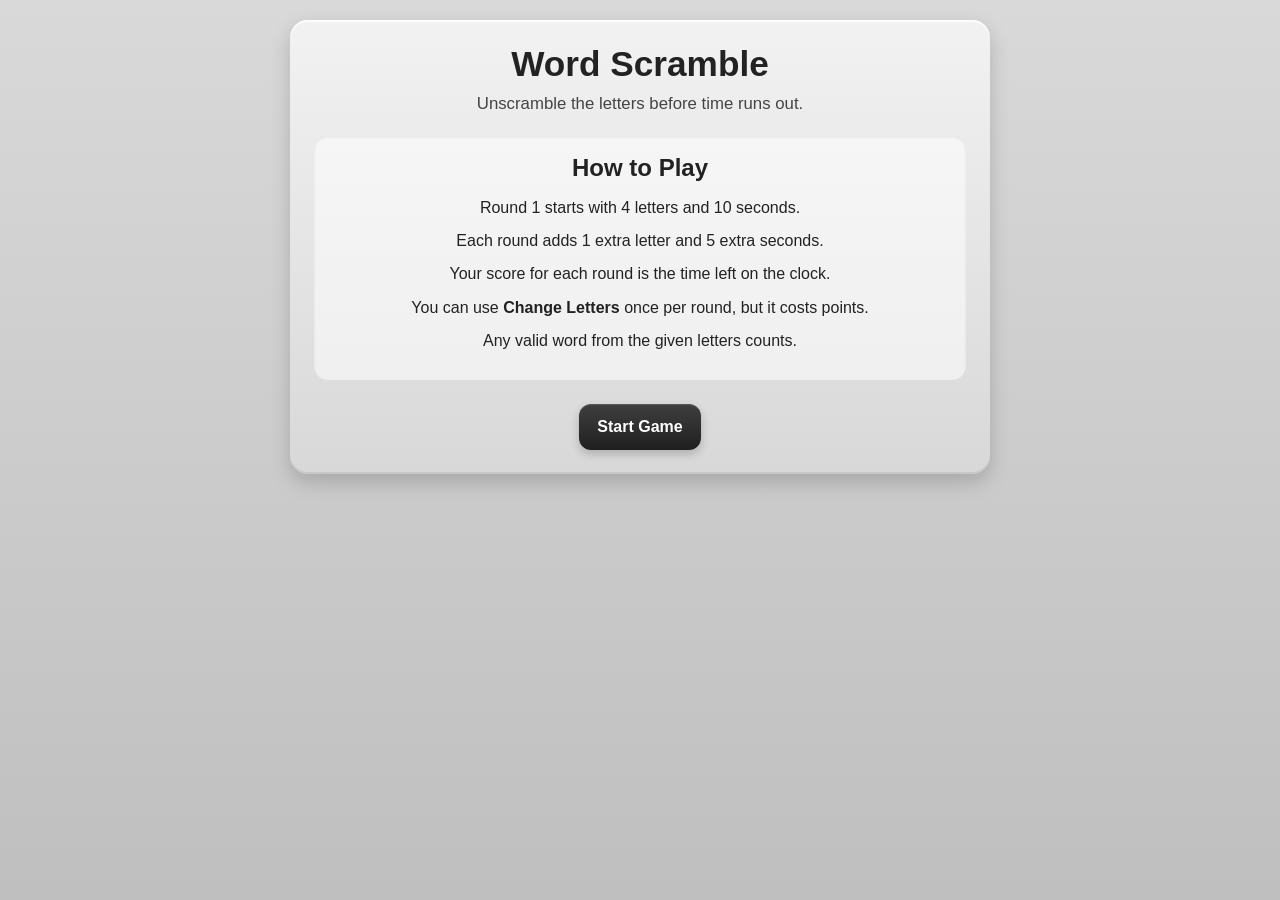
==== index.html @ ebeae41c "Add files via upload" ====
<!DOCTYPE html>
<html lang="en">
<head>
  <meta charset="UTF-8" />
  <meta name="viewport" content="width=device-width, initial-scale=1.0, maximum-scale=1.0, user-scalable=no" />
  <title>Word Scramble – RobTechUK</title>
  <link rel="stylesheet" href="style.css" />
</head>
<body>
  <div class="game-wrapper">

    <!-- START SCREEN -->
    <section id="start-screen" class="screen card">
      <h1>Word Scramble</h1>
      <p class="subtitle">Unscramble the letters before time runs out.</p>

      <div class="rules-box">
        <h2>How to Play</h2>
        <p>Round 1 starts with 4 letters and 10 seconds.</p>
        <p>Each round adds 1 extra letter and 5 extra seconds.</p>
        <p>Your score for each round is the time left on the clock.</p>
        <p>You can use <strong>Change Letters</strong> once per round, but it costs points.</p>
        <p>Any valid word from the given letters counts.</p>
      </div>

      <button id="start-btn" class="main-btn">Start Game</button>
    </section>

    <!-- GAME SCREEN -->
    <section id="game-screen" class="screen card" style="display:none;">
      <div class="top-bar">
        <div class="hud-box" id="round">Round 1 of 7</div>
        <div class="hud-box">Time: <span id="timer">10</span></div>
        <div class="hud-box">Score: <span id="total-score">0</span></div>
      </div>

      <div id="scramble-display" class="scramble-display"></div>

      <div class="input-area">
        <input
          type="text"
          id="answer-input"
          placeholder="Type your answer"
          autocomplete="off"
          autocapitalize="characters"
          spellcheck="false"
        />
      </div>

      <div class="button-row">
        <button id="submit-btn" class="main-btn">Submit</button>
        <button id="change-btn" class="change-btn available">Change Letters (-1 point)</button>
      </div>

      <p id="message" class="message"></p>
    </section>

    <!-- RECAP SCREEN -->
    <section id="recap-screen" class="screen card" style="display:none;">
      <h2 id="recap-title">Round Complete</h2>
      <div id="recap-text" class="recap-text"></div>
      <div id="countdown-text" class="countdown-text"></div>
    </section>

    <!-- END SCREEN -->
    <section id="end-screen" class="screen card" style="display:none;">
      <h2>Game Over</h2>
      <p class="final-score-line">Final Score: <span id="final-score">0</span></p>
      <p id="final-summary" class="final-summary"></p>
      <button id="play-again-btn" class="main-btn">Play Again</button>
    </section>

  </div>

  <script src="game.js"></script>
</body>
</html>
---- style.css ----
* {
  box-sizing: border-box;
  -webkit-tap-highlight-color: transparent;
}

html, body {
  margin: 0;
  padding: 0;
  min-height: 100%;
  font-family: Arial, sans-serif;
}

body {
  background: linear-gradient(180deg, #d9d9d9 0%, #bfbfbf 100%);
  color: #222;
  display: flex;
  justify-content: center;
  align-items: center;
  padding: 20px;
}

.game-wrapper {
  width: 100%;
  max-width: 700px;
}

.screen {
  width: 100%;
}

.card {
  background: linear-gradient(180deg, #f2f2f2 0%, #d8d8d8 100%);
  border-radius: 18px;
  padding: 24px;
  box-shadow:
    0 8px 20px rgba(0, 0, 0, 0.18),
    inset 0 2px 0 rgba(255, 255, 255, 0.8),
    inset 0 -2px 0 rgba(0, 0, 0, 0.08);
  text-align: center;
}

h1 {
  margin-top: 0;
  margin-bottom: 10px;
  font-size: 2.2rem;
}

h2 {
  margin-top: 0;
  margin-bottom: 14px;
}

.subtitle {
  margin-top: 0;
  margin-bottom: 22px;
  font-size: 1.05rem;
  color: #444;
}

.rules-box {
  background: rgba(255, 255, 255, 0.55);
  border-radius: 14px;
  padding: 18px;
  margin-bottom: 24px;
  box-shadow: inset 0 1px 3px rgba(0, 0, 0, 0.08);
}

.rules-box p {
  margin: 10px 0;
  line-height: 1.45;
}

.top-bar {
  display: grid;
  grid-template-columns: repeat(3, 1fr);
  gap: 10px;
  margin-bottom: 24px;
}

.hud-box {
  background: linear-gradient(180deg, #efefef 0%, #cfcfcf 100%);
  border-radius: 12px;
  padding: 12px 10px;
  font-weight: bold;
  box-shadow:
    inset 0 2px 0 rgba(255, 255, 255, 0.8),
    inset 0 -2px 0 rgba(0, 0, 0, 0.08),
    0 3px 8px rgba(0, 0, 0, 0.1);
}

.scramble-display {
  display: flex;
  justify-content: center;
  flex-wrap: wrap;
  gap: 12px;
  min-height: 92px;
  margin-bottom: 24px;
}

.letter-tile {
  width: 62px;
  height: 62px;
  border-radius: 12px;
  background: linear-gradient(180deg, #f4f4f4 0%, #bdbdbd 100%);
  color: #222;
  display: flex;
  justify-content: center;
  align-items: center;
  font-size: 1.7rem;
  font-weight: bold;
  box-shadow:
    0 4px 10px rgba(0, 0, 0, 0.18),
    inset 0 2px 0 rgba(255, 255, 255, 0.85),
    inset 0 -3px 0 rgba(0, 0, 0, 0.12);
  user-select: none;
}

.input-area {
  margin-bottom: 16px;
}

#answer-input {
  width: 100%;
  max-width: 360px;
  padding: 14px 16px;
  font-size: 1.15rem;
  text-align: center;
  border: 2px solid #b5b5b5;
  border-radius: 12px;
  outline: none;
  background: #fff;
  color: #222;
}

#answer-input:focus {
  border-color: #888;
}

.button-row {
  display: flex;
  justify-content: center;
  gap: 12px;
  flex-wrap: wrap;
  margin-bottom: 14px;
}

button {
  border: none;
  border-radius: 12px;
  padding: 14px 18px;
  font-size: 1rem;
  font-weight: bold;
  cursor: pointer;
  transition: transform 0.08s ease, opacity 0.2s ease;
}

button:active {
  transform: scale(0.98);
}

.main-btn {
  background: linear-gradient(180deg, #3f3f3f 0%, #1f1f1f 100%);
  color: white;
  box-shadow:
    0 4px 10px rgba(0, 0, 0, 0.2),
    inset 0 1px 0 rgba(255, 255, 255, 0.12);
}

.change-btn {
  color: white;
}

.change-btn.available {
  background: linear-gradient(180deg, #29b84a 0%, #168732 100%);
  box-shadow:
    0 4px 10px rgba(0, 0, 0, 0.2),
    inset 0 1px 0 rgba(255, 255, 255, 0.15);
}

.change-btn.used {
  background: linear-gradient(180deg, #d94747 0%, #a71f1f 100%);
  box-shadow:
    0 4px 10px rgba(0, 0, 0, 0.2),
    inset 0 1px 0 rgba(255, 255, 255, 0.12);
  cursor: not-allowed;
  opacity: 1;
}

button:disabled {
  cursor: not-allowed;
}

.message {
  min-height: 24px;
  margin: 8px 0 0;
  font-weight: bold;
}

.message.normal {
  color: #333;
}

.message.error {
  color: #c62828;
}

.warning {
  color: #c62828;
}

.recap-text {
  font-size: 1.08rem;
  line-height: 1.6;
  margin-bottom: 18px;
}

.countdown-text {
  font-size: 3rem;
  font-weight: bold;
  color: #222;
  min-height: 56px;
}

.final-score-line {
  font-size: 1.35rem;
  font-weight: bold;
  margin-bottom: 10px;
}

.final-summary {
  margin-bottom: 22px;
  font-size: 1.05rem;
  color: #444;
}

@media (max-width: 640px) {
  body {
    padding: 12px;
    align-items: flex-start;
  }

  .card {
    padding: 18px;
    border-radius: 16px;
  }

  h1 {
    font-size: 1.8rem;
  }

  .top-bar {
    grid-template-columns: 1fr;
  }

  .letter-tile {
    width: 52px;
    height: 52px;
    font-size: 1.45rem;
    border-radius: 10px;
  }

  #answer-input {
    font-size: 16px;
  }

  .countdown-text {
    font-size: 2.5rem;
  }

  .button-row {
    flex-direction: column;
    align-items: center;
  }

  .button-row button,
  .main-btn {
    width: 100%;
    max-width: 360px;
  }
}
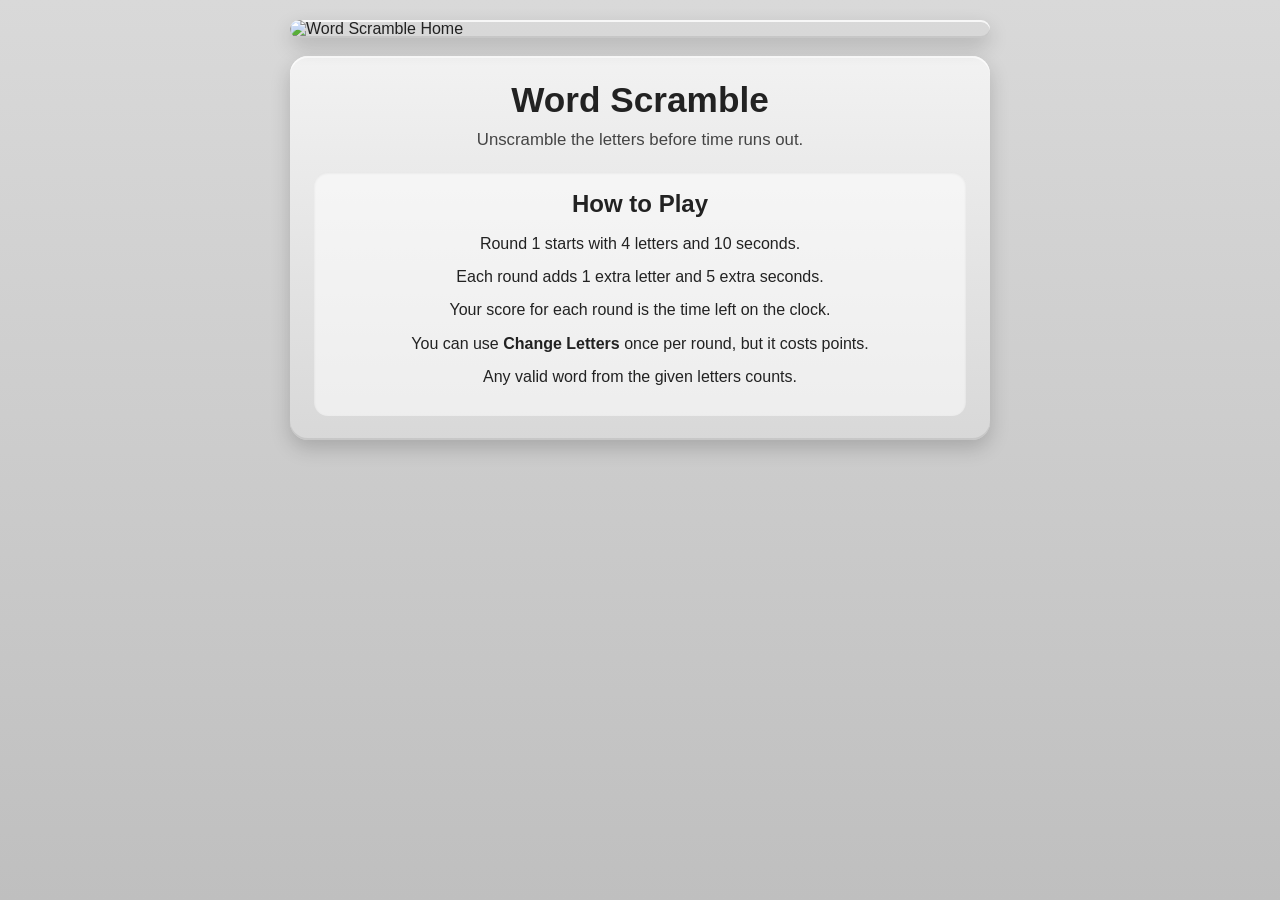
==== commit 0025f32f: "Add files via upload" ====
--- a/index.html
+++ b/index.html
@@ -2,28 +2,52 @@
 <html lang="en">
 <head>
   <meta charset="UTF-8" />
-  <meta name="viewport" content="width=device-width, initial-scale=1.0, maximum-scale=1.0, user-scalable=no" />
+  <meta
+    name="viewport"
+    content="width=device-width, initial-scale=1.0, maximum-scale=1.0, user-scalable=no"
+  />
   <title>Word Scramble – RobTechUK</title>
   <link rel="stylesheet" href="style.css" />
 </head>
 <body>
   <div class="game-wrapper">
 
-    <!-- START SCREEN -->
-    <section id="start-screen" class="screen card">
-      <h1>Word Scramble</h1>
-      <p class="subtitle">Unscramble the letters before time runs out.</p>
+    <!-- HOME / START SCREEN -->
+    <section id="start-screen" class="screen">
+      <div class="home-container">
+        <div class="home-image-wrap">
+          <img src="homepage.jpg" alt="Word Scramble Home" class="home-image" />
 
-      <div class="rules-box">
-        <h2>How to Play</h2>
-        <p>Round 1 starts with 4 letters and 10 seconds.</p>
-        <p>Each round adds 1 extra letter and 5 extra seconds.</p>
-        <p>Your score for each round is the time left on the clock.</p>
-        <p>You can use <strong>Change Letters</strong> once per round, but it costs points.</p>
-        <p>Any valid word from the given letters counts.</p>
+          <!-- TOP HOTSPOTS -->
+          <a href="https://robtech.uk" class="hotspot home-link" aria-label="Home"></a>
+         <a href="leaderboard.html" class="hotspot leaderboard-link"></a>
+<a href="privacy.html" class="hotspot privacy-link"></a>
+<a href="terms.html" class="hotspot terms-link"></a>
+<a href="about.html" class="hotspot about-link"></a>
+<a href="settings.html" class="hotspot settings-link"></a>
+<a href="profile.html" class="hotspot profile-link"></a>
+
+          <!-- PLAY BUTTON -->
+          <button id="start-btn" class="play-button" aria-label="Start Game"></button>
+
+          <!-- CONTACT -->
+          <a href="mailto:contact@robtech.uk" class="hotspot contact-link" aria-label="Contact"></a>
+        </div>
+
+        <div class="card intro-card">
+          <h1>Word Scramble</h1>
+          <p class="subtitle">Unscramble the letters before time runs out.</p>
+
+          <div class="rules-box">
+            <h2>How to Play</h2>
+            <p>Round 1 starts with 4 letters and 10 seconds.</p>
+            <p>Each round adds 1 extra letter and 5 extra seconds.</p>
+            <p>Your score for each round is the time left on the clock.</p>
+            <p>You can use <strong>Change Letters</strong> once per round, but it costs points.</p>
+            <p>Any valid word from the given letters counts.</p>
+          </div>
+        </div>
       </div>
-
-      <button id="start-btn" class="main-btn">Start Game</button>
     </section>
 
     <!-- GAME SCREEN -->
--- a/style.css
+++ b/style.css
@@ -15,7 +15,7 @@
   color: #222;
   display: flex;
   justify-content: center;
-  align-items: center;
+  align-items: flex-start;
   padding: 20px;
 }
 
@@ -26,6 +26,72 @@
 
 .screen {
   width: 100%;
+}
+#game-screen,
+#recap-screen,
+#end-screen {
+  max-width: 560px;
+  margin: 0 auto;
+}
+.home-container {
+  width: 100%;
+}
+
+.home-image-wrap {
+  position: relative;
+  width: 100%;
+  margin-bottom: 18px;
+  border-radius: 18px;
+  overflow: hidden;
+  box-shadow:
+    0 8px 20px rgba(0, 0, 0, 0.18),
+    inset 0 2px 0 rgba(255, 255, 255, 0.8),
+    inset 0 -2px 0 rgba(0, 0, 0, 0.08);
+}
+
+.home-image {
+  display: block;
+  width: 100%;
+  height: auto;
+  border-radius: 18px;
+}
+
+.hotspot {
+  position: absolute;
+  display: block;
+  z-index: 20;
+  background: transparent;
+}
+
+.home-link { top: 0.5%; left: 0.5%; width: 11%; height: 7%; }
+.leaderboard-link { top: 0.5%; left: 12%; width: 16%; height: 7%; }
+.privacy-link { top: 0.5%; left: 28.5%; width: 21%; height: 7%; }
+.terms-link { top: 0.5%; left: 49.5%; width: 19%; height: 7%; }
+.about-link { top: 0.5%; left: 69%; width: 11%; height: 7%; }
+.settings-link { top: 0.5%; left: 80%; width: 11%; height: 7%; }
+.profile-link { top: 0.5%; left: 91%; width: 9%; height: 7%; }
+
+.play-button {
+  position: absolute;
+  left: 50%;
+  top: 71%;
+  transform: translate(-50%, -50%);
+  width: 46%;
+  height: 11%;
+  cursor: pointer;
+  z-index: 30;
+  border: none;
+  background: transparent;
+  padding: 0;
+}
+
+.contact-link {
+  position: absolute;
+  bottom: 2.5%;
+  right: 1.5%;
+  width: 26%;
+  height: 6%;
+  z-index: 20;
 }
 
 .card {
@@ -37,6 +103,10 @@
     inset 0 2px 0 rgba(255, 255, 255, 0.8),
     inset 0 -2px 0 rgba(0, 0, 0, 0.08);
   text-align: center;
+}
+
+.intro-card {
+  margin-bottom: 20px;
 }
 
 h1 {
@@ -61,7 +131,7 @@
   background: rgba(255, 255, 255, 0.55);
   border-radius: 14px;
   padding: 18px;
-  margin-bottom: 24px;
+  margin-bottom: 0;
   box-shadow: inset 0 1px 3px rgba(0, 0, 0, 0.08);
 }
 
@@ -239,9 +309,18 @@
     align-items: flex-start;
   }
 
+  .home-image-wrap,
+  .home-image,
+  .card {
+    border-radius: 16px;
+  }
+
+  .home-image-wrap {
+    margin-bottom: 14px;
+  }
+
   .card {
     padding: 18px;
-    border-radius: 16px;
   }
 
   h1 {
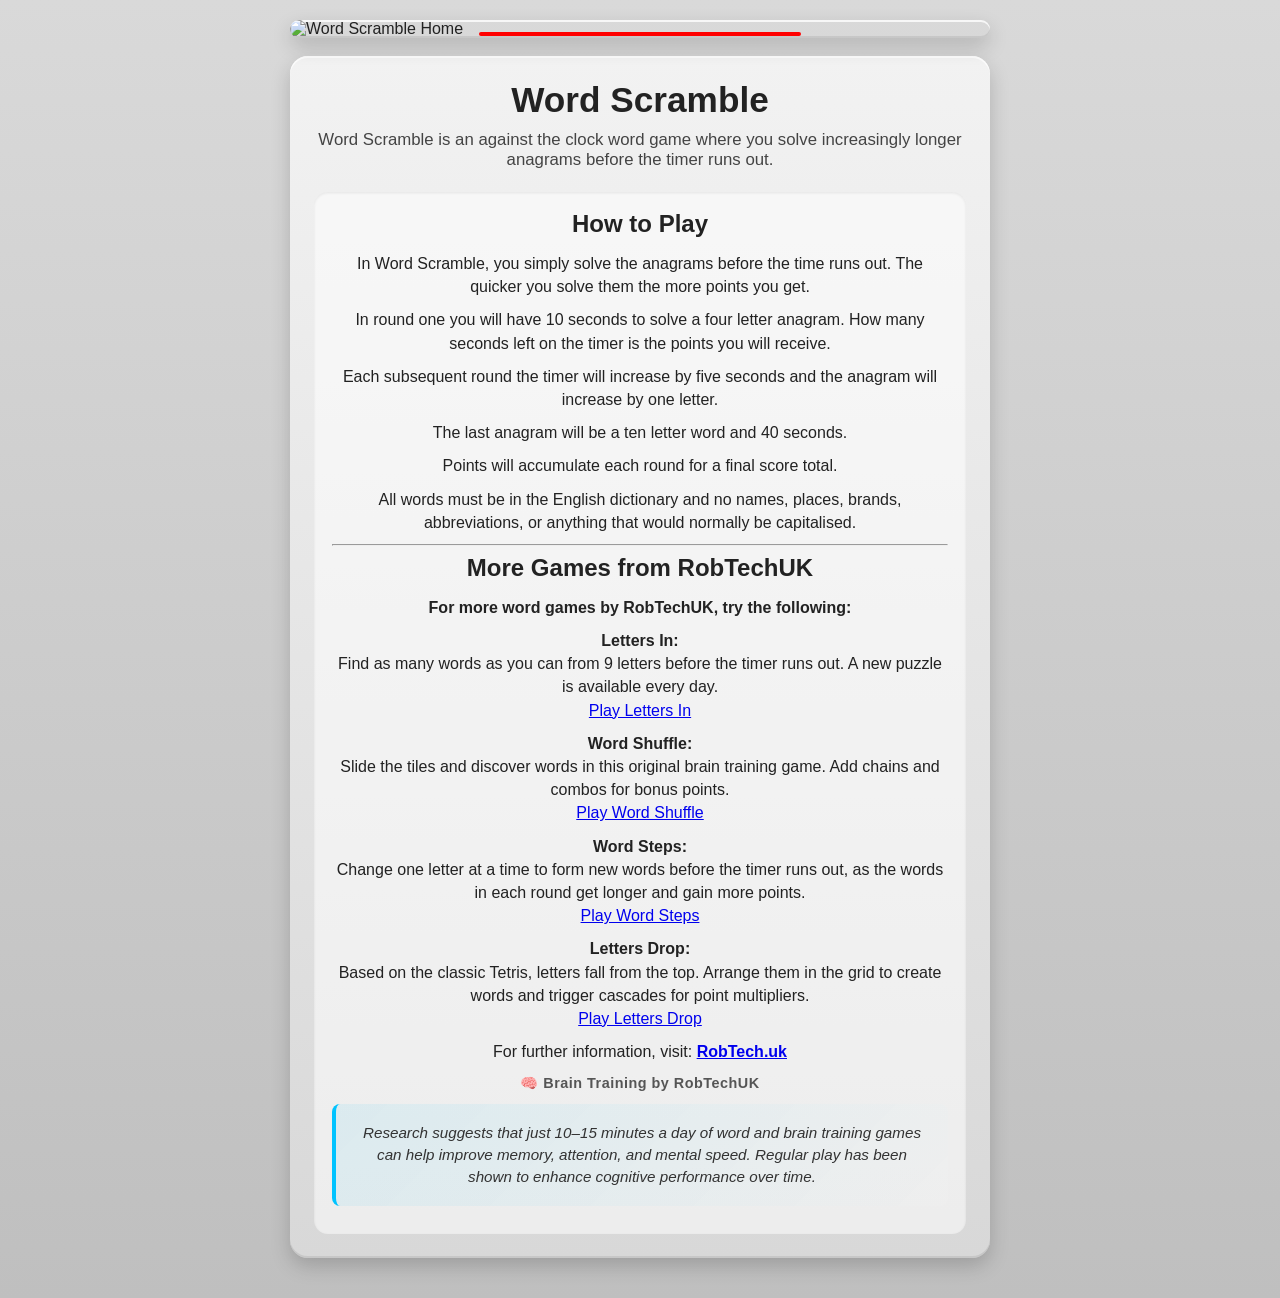
==== commit 2beaa2ce: "Add files via upload" ====
--- a/index.html
+++ b/index.html
@@ -7,6 +7,7 @@
     content="width=device-width, initial-scale=1.0, maximum-scale=1.0, user-scalable=no"
   />
   <title>Word Scramble – RobTechUK</title>
+  <meta name="description" content="Play Word Scramble, a free word game where you solve increasingly longer anagrams before the timer runs out.">
   <link rel="stylesheet" href="style.css" />
 </head>
 <body>
@@ -20,12 +21,12 @@
 
           <!-- TOP HOTSPOTS -->
           <a href="https://robtech.uk" class="hotspot home-link" aria-label="Home"></a>
-         <a href="leaderboard.html" class="hotspot leaderboard-link"></a>
-<a href="privacy.html" class="hotspot privacy-link"></a>
-<a href="terms.html" class="hotspot terms-link"></a>
-<a href="about.html" class="hotspot about-link"></a>
-<a href="settings.html" class="hotspot settings-link"></a>
-<a href="profile.html" class="hotspot profile-link"></a>
+          <a href="leaderboard.html" class="hotspot leaderboard-link"></a>
+          <a href="privacy.html" class="hotspot privacy-link"></a>
+          <a href="terms.html" class="hotspot terms-link"></a>
+          <a href="about.html" class="hotspot about-link"></a>
+          <a href="settings.html" class="hotspot settings-link"></a>
+          <a href="profile.html" class="hotspot profile-link"></a>
 
           <!-- PLAY BUTTON -->
           <button id="start-btn" class="play-button" aria-label="Start Game"></button>
@@ -36,16 +37,60 @@
 
         <div class="card intro-card">
           <h1>Word Scramble</h1>
-          <p class="subtitle">Unscramble the letters before time runs out.</p>
+          <p class="subtitle">
+            Word Scramble is an against the clock word game where you solve increasingly longer anagrams before the timer runs out.
+          </p>
 
-          <div class="rules-box">
-            <h2>How to Play</h2>
-            <p>Round 1 starts with 4 letters and 10 seconds.</p>
-            <p>Each round adds 1 extra letter and 5 extra seconds.</p>
-            <p>Your score for each round is the time left on the clock.</p>
-            <p>You can use <strong>Change Letters</strong> once per round, but it costs points.</p>
-            <p>Any valid word from the given letters counts.</p>
-          </div>
+      <div class="rules-box">
+  <h2>How to Play</h2>
+  <p>In Word Scramble, you simply solve the anagrams before the time runs out. The quicker you solve them the more points you get.</p>
+  <p>In round one you will have 10 seconds to solve a four letter anagram. How many seconds left on the timer is the points you will receive.</p>
+  <p>Each subsequent round the timer will increase by five seconds and the anagram will increase by one letter.</p>
+  <p>The last anagram will be a ten letter word and 40 seconds.</p>
+  <p>Points will accumulate each round for a final score total.</p>
+  <p>All words must be in the English dictionary and no names, places, brands, abbreviations, or anything that would normally be capitalised.</p>
+
+  <hr>
+
+  <h2>More Games from RobTechUK</h2>
+
+  <p><strong>For more word games by RobTechUK, try the following:</strong></p>
+
+  <p>
+    <strong>Letters In:</strong><br>
+    Find as many words as you can from 9 letters before the timer runs out. A new puzzle is available every day.<br>
+    <a href="https://lettersin.co.uk" target="_blank">Play Letters In</a>
+  </p>
+
+  <p>
+    <strong>Word Shuffle:</strong><br>
+    Slide the tiles and discover words in this original brain training game. Add chains and combos for bonus points.<br>
+    <a href="https://wordshuffle.co.uk" target="_blank">Play Word Shuffle</a>
+  </p>
+
+  <p>
+    <strong>Word Steps:</strong><br>
+    Change one letter at a time to form new words before the timer runs out, as the words in each round get longer and gain more points.<br>
+    <a href="https://wordsteps.co.uk" target="_blank">Play Word Steps</a>
+  </p>
+
+  <p>
+    <strong>Letters Drop:</strong><br>
+    Based on the classic Tetris, letters fall from the top. Arrange them in the grid to create words and trigger cascades for point multipliers.<br>
+    <a href="https://lettersdrop.co.uk" target="_blank">Play Letters Drop</a>
+  </p>
+
+  <p>
+    For further information, visit:
+    <a href="https://robtech.uk" target="_blank"><strong>RobTech.uk</strong></a>
+  </p>
+<p class="brain-tagline">
+  🧠 Brain Training by RobTechUK
+</p>
+  <p class="brain-quote">
+    Research suggests that just 10–15 minutes a day of word and brain training games can help improve memory, attention, and mental speed. Regular play has been shown to enhance cognitive performance over time.
+  </p>
+</div>
         </div>
       </div>
     </section>
@@ -95,7 +140,7 @@
     </section>
 
   </div>
-
+  <script src="dictionary.js"></script>
   <script src="game.js"></script>
 </body>
 </html>
--- a/style.css
+++ b/style.css
@@ -74,14 +74,14 @@
 .play-button {
   position: absolute;
   left: 50%;
-  top: 71%;
+  top: 78%;
   transform: translate(-50%, -50%);
   width: 46%;
   height: 11%;
   cursor: pointer;
   z-index: 30;
-  border: none;
-  background: transparent;
+  border: 2px solid red;
+  background: rgba(255, 0, 0, 0.2);
   padding: 0;
 }
 
@@ -260,23 +260,6 @@
   cursor: not-allowed;
 }
 
-.message {
-  min-height: 24px;
-  margin: 8px 0 0;
-  font-weight: bold;
-}
-
-.message.normal {
-  color: #333;
-}
-
-.message.error {
-  color: #c62828;
-}
-
-.warning {
-  color: #c62828;
-}
 
 .recap-text {
   font-size: 1.08rem;
@@ -356,4 +339,101 @@
     width: 100%;
     max-width: 360px;
   }
-}+}
+/* REPLACE all existing .message styles with this */
+.message {
+  margin-top: 12px;
+  min-height: 40px;
+  font-size: 1.6rem;
+  font-weight: 800;
+  text-align: center;
+  letter-spacing: 0.5px;
+  opacity: 1;
+}
+
+.message.normal {
+  color: #333;
+}
+
+.message.success {
+  color: #00c853;
+  text-shadow: 0 0 10px rgba(0, 200, 83, 0.75);
+  animation: popFlash 0.55s ease;
+}
+
+.message.error {
+  color: #ff1744;
+  text-shadow: 0 0 10px rgba(255, 23, 68, 0.75);
+  animation: shakeFlash 0.55s ease;
+}
+
+.warning {
+  color: #c62828;
+}
+
+@keyframes popFlash {
+  0% {
+    transform: scale(0.75);
+    opacity: 0;
+  }
+  50% {
+    transform: scale(1.22);
+    opacity: 1;
+  }
+  100% {
+    transform: scale(1);
+    opacity: 1;
+  }
+}
+
+@keyframes shakeFlash {
+  0% { transform: translateX(0); opacity: 0; }
+  20% { transform: translateX(-8px); opacity: 1; }
+  40% { transform: translateX(8px); }
+  60% { transform: translateX(-6px); }
+  80% { transform: translateX(6px); }
+  100% { transform: translateX(0); opacity: 1; }
+}
+
+/* POP EFFECT (CORRECT) */
+@keyframes popFlash {
+  0% {
+    transform: scale(0.8);
+    opacity: 0;
+  }
+  50% {
+    transform: scale(1.2);
+    opacity: 1;
+  }
+  100% {
+    transform: scale(1);
+  }
+}
+
+/* SHAKE EFFECT (WRONG) */
+@keyframes shakeFlash {
+  0% { transform: translateX(0); }
+  25% { transform: translateX(-6px); }
+  50% { transform: translateX(6px); }
+  75% { transform: translateX(-4px); }
+  100% { transform: translateX(0); }
+}
+.brain-tagline {
+  margin-top: 20px;
+  font-size: 0.9rem;
+  font-weight: bold;
+  text-align: center;
+  color: #555;
+  letter-spacing: 0.5px;
+}
+.brain-quote {
+  margin-top: 25px;
+  padding: 18px;
+  background: linear-gradient(135deg, rgba(0,195,255,0.08), rgba(255,255,255,0.05));
+  border-left: 4px solid #00c3ff;
+  border-radius: 8px;
+  font-style: italic;
+  font-size: 0.95rem;
+  line-height: 1.6;
+  color: #333;
+}
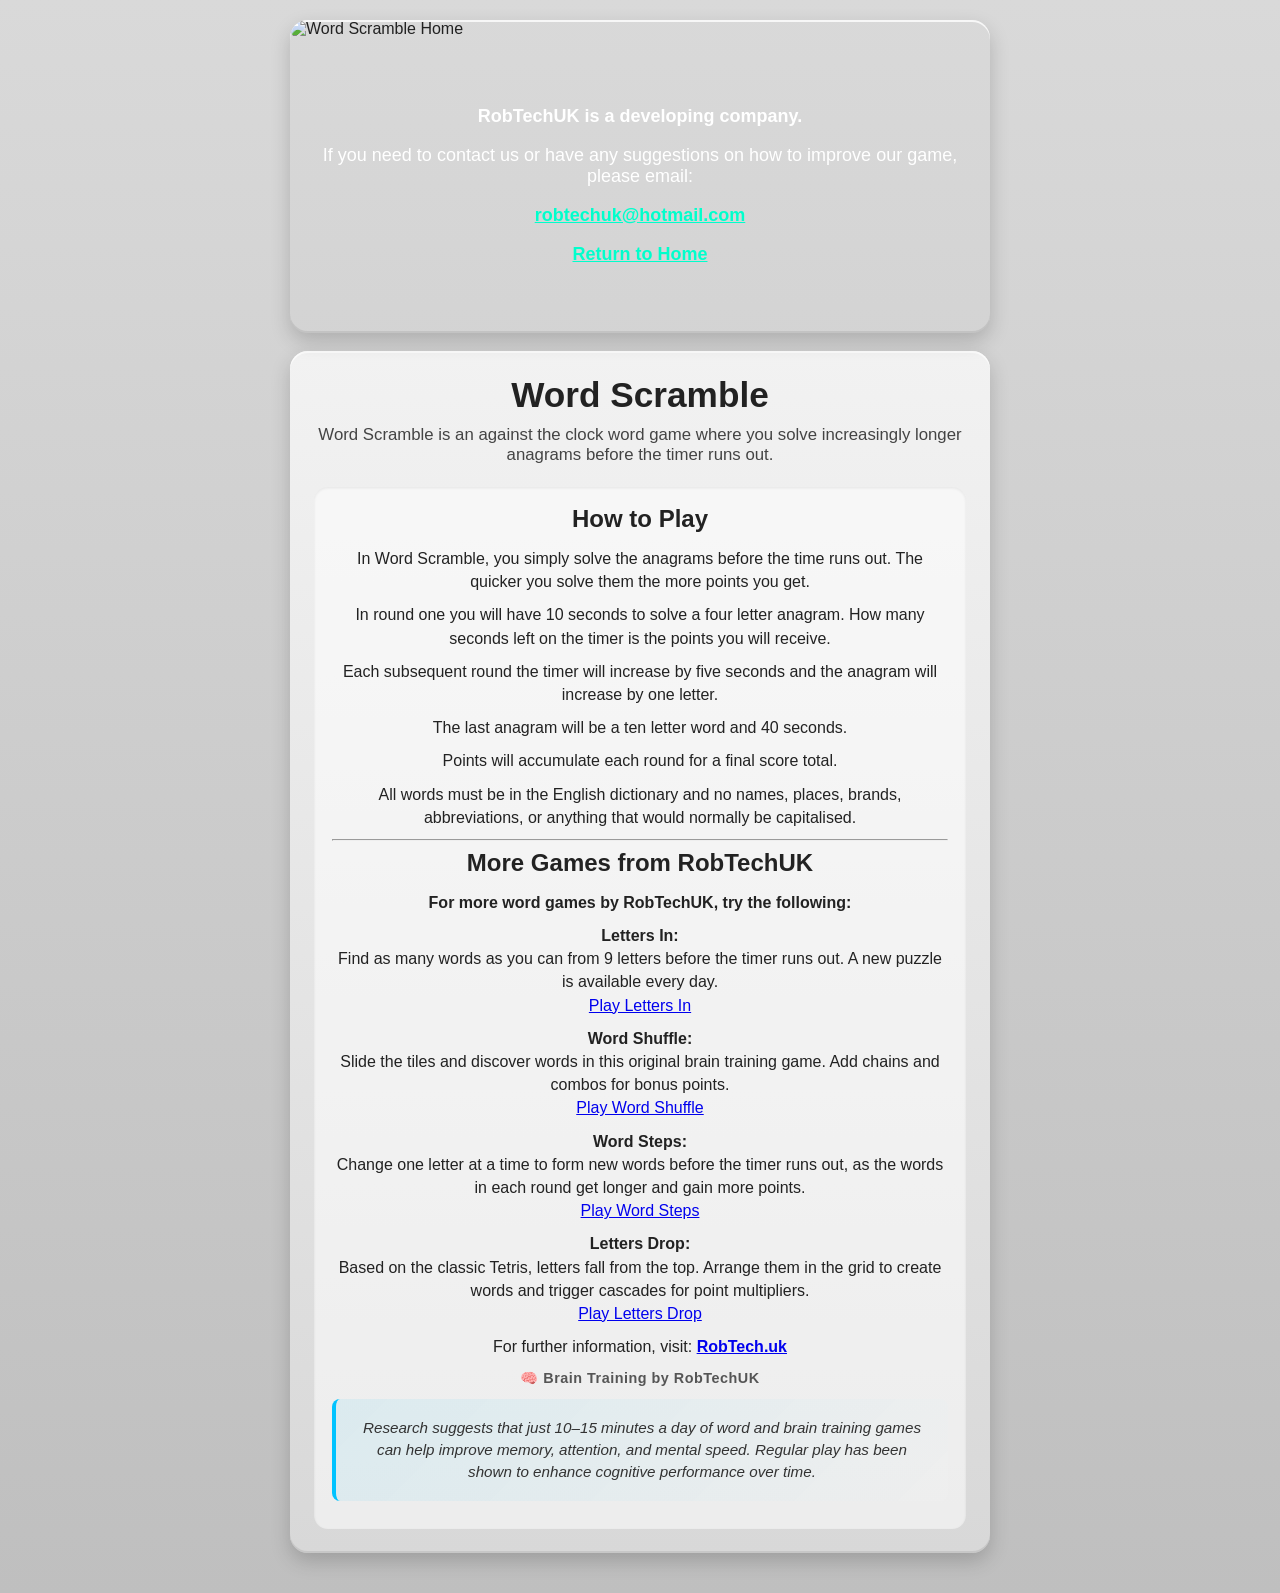
==== commit e270c19c: "Add files via upload" ====
--- a/index.html
+++ b/index.html
@@ -31,9 +31,33 @@
           <!-- PLAY BUTTON -->
           <button id="start-btn" class="play-button" aria-label="Start Game"></button>
 
-          <!-- CONTACT -->
-          <a href="mailto:contact@robtech.uk" class="hotspot contact-link" aria-label="Contact"></a>
+         <!-- CONTACT -->
+<div class="contact-section">
+  <p><strong>RobTechUK is a developing company.</strong></p>
+
+  <p>
+    If you need to contact us or have any suggestions on how to improve our game, please email:
+  </p>
+
+  <p>
+    <a href="mailto:robtechuk@hotmail.com">robtechuk@hotmail.com</a>
+  </p>
+
+  <p>
+    <a href="https://robtech.uk">Return to Home</a>
+  </p>
+</div>
         </div>
+<script>
+  atOptions = {
+    'key' : 'd1af8876bc829bcb1147c6fcc7a604fd',
+    'format' : 'iframe',
+    'height' : 60,
+    'width' : 468,
+    'params' : {}
+  };
+</script>
+<script src="https://www.highperformanceformat.com/d1af8876bc829bcb1147c6fcc7a604fd/invoke.js"></script>
 
         <div class="card intro-card">
           <h1>Word Scramble</h1>
@@ -84,6 +108,17 @@
     For further information, visit:
     <a href="https://robtech.uk" target="_blank"><strong>RobTech.uk</strong></a>
   </p>
+  <script>
+  atOptions = {
+    'key' : 'd1af8876bc829bcb1147c6fcc7a604fd',
+    'format' : 'iframe',
+    'height' : 60,
+    'width' : 468,
+    'params' : {}
+  };
+</script>
+<script src="https://www.highperformanceformat.com/d1af8876bc829bcb1147c6fcc7a604fd/invoke.js"></script>
+
 <p class="brain-tagline">
   🧠 Brain Training by RobTechUK
 </p>
--- a/style.css
+++ b/style.css
@@ -74,14 +74,14 @@
 .play-button {
   position: absolute;
   left: 50%;
-  top: 78%;
+  top: 80%;
   transform: translate(-50%, -50%);
-  width: 46%;
+  width: 50%;
   height: 11%;
   cursor: pointer;
   z-index: 30;
-  border: 2px solid red;
-  background: rgba(255, 0, 0, 0.2);
+  border: none;
+  background: transparent;
   padding: 0;
 }
 
@@ -437,3 +437,18 @@
   line-height: 1.6;
   color: #333;
 }
+.contact-section {
+  background: url("background.jpg") center/cover no-repeat;
+  color: white;
+  text-align: center;
+  padding: 30px 20px;
+  margin: 20px auto;
+  max-width: 700px;
+  border-radius: 12px;
+  font-size: 18px;
+}
+
+.contact-section a {
+  color: #00ffcc;
+  font-weight: bold;
+}
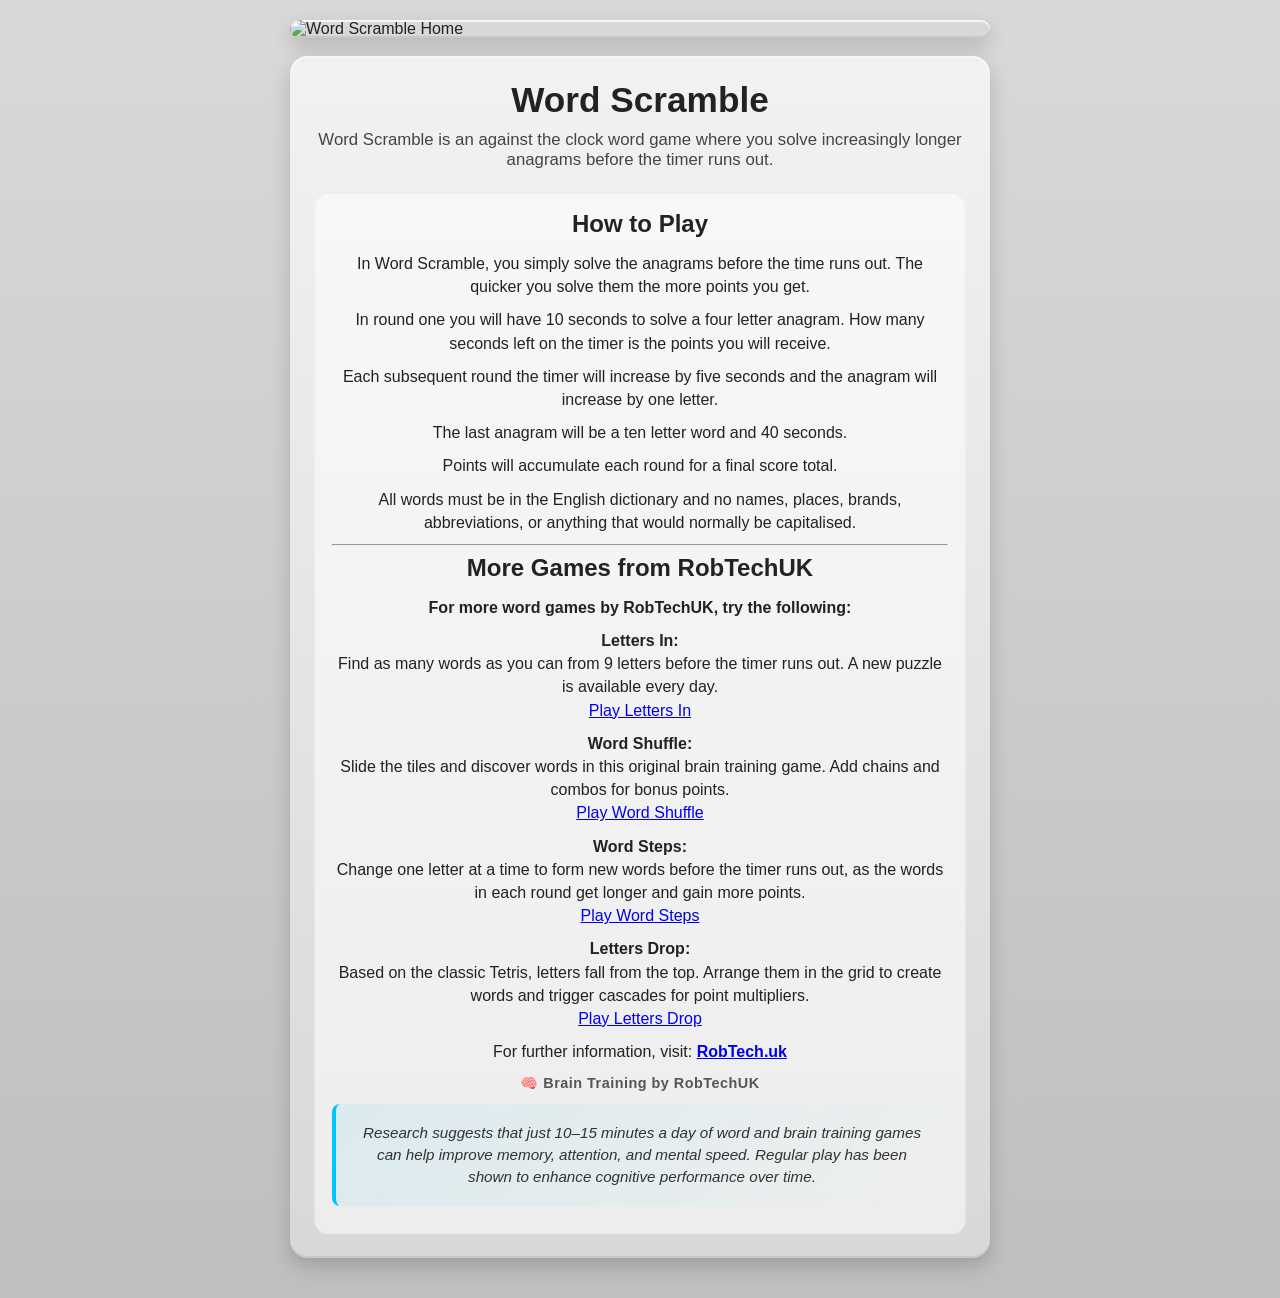
==== commit 0c0d8dd3: "Add files via upload" ====
--- a/index.html
+++ b/index.html
@@ -27,26 +27,13 @@
           <a href="about.html" class="hotspot about-link"></a>
           <a href="settings.html" class="hotspot settings-link"></a>
           <a href="profile.html" class="hotspot profile-link"></a>
+          <a href="contact.html" class="hotspot contact-link" aria-label="Contact"></a>
 
           <!-- PLAY BUTTON -->
           <button id="start-btn" class="play-button" aria-label="Start Game"></button>
 
          <!-- CONTACT -->
-<div class="contact-section">
-  <p><strong>RobTechUK is a developing company.</strong></p>
 
-  <p>
-    If you need to contact us or have any suggestions on how to improve our game, please email:
-  </p>
-
-  <p>
-    <a href="mailto:robtechuk@hotmail.com">robtechuk@hotmail.com</a>
-  </p>
-
-  <p>
-    <a href="https://robtech.uk">Return to Home</a>
-  </p>
-</div>
         </div>
 <script>
   atOptions = {
